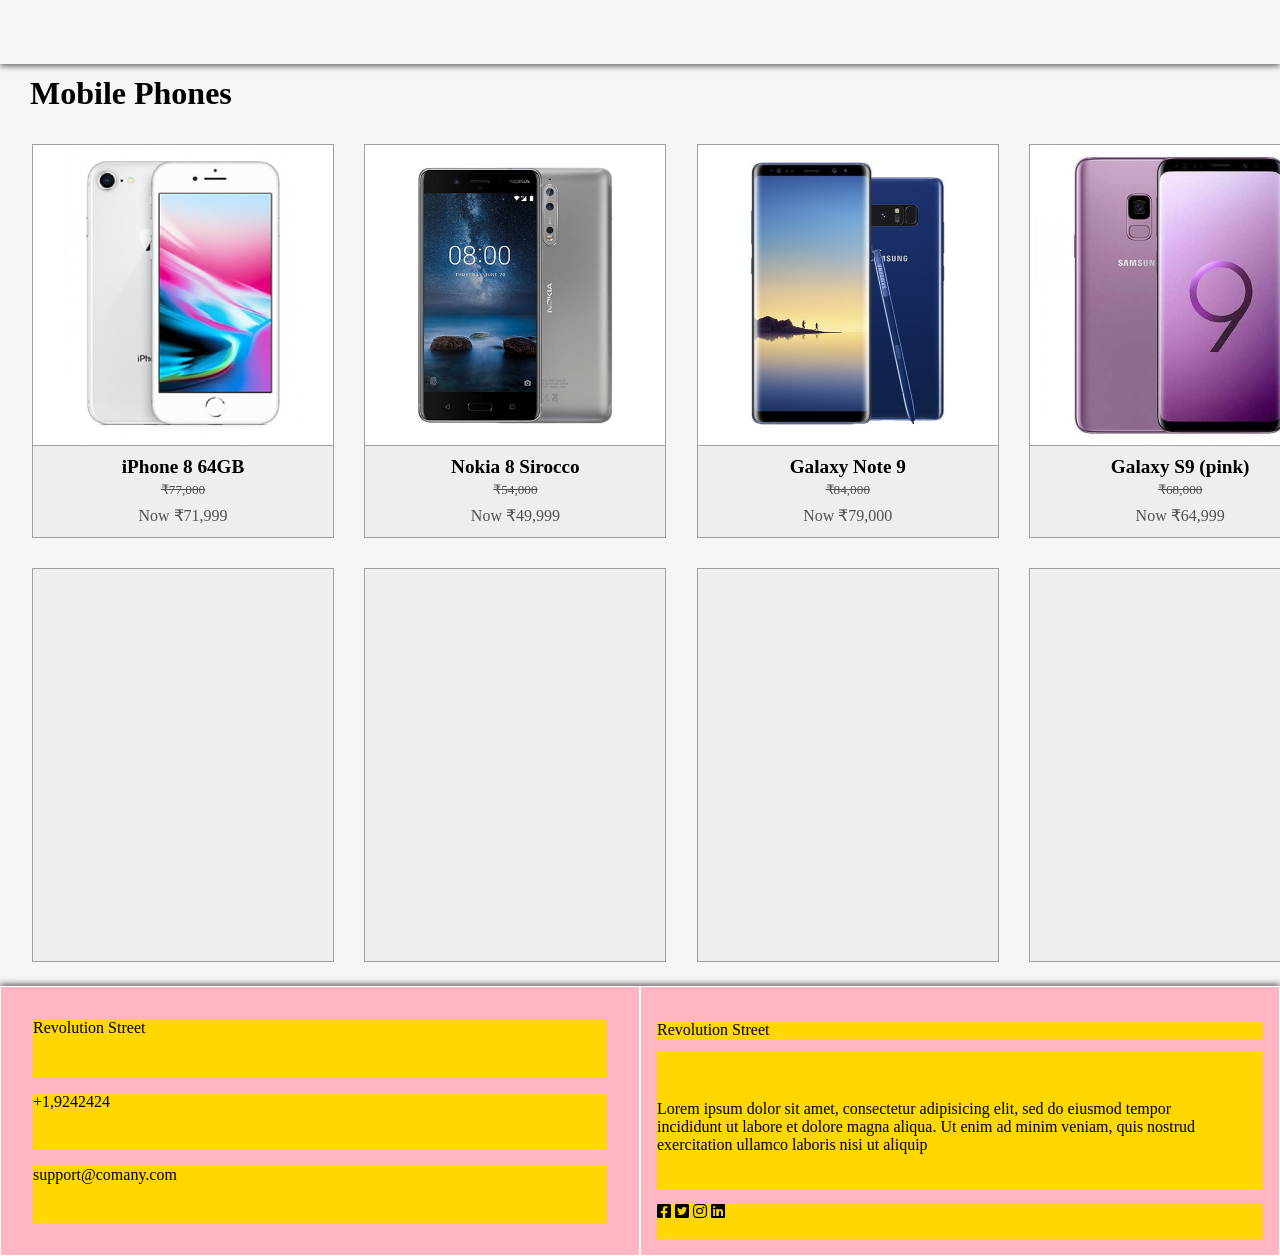
==== WebPage/index.html @ e8ae873d "task" ====
<!DOCTYPE html>
<html>
<head>
	<title>webPage</title>
	<link rel="stylesheet" type="text/css" href="style.css">
	<link rel="stylesheet" href="https://use.fontawesome.com/releases/v5.2.0/css/all.css" integrity="sha384-hWVjflwFxL6sNzntih27bfxkr27PmbbK/iSvJ+a4+0owXq79v+lsFkW54bOGbiDQ" crossorigin="anonymous">
</head>
<body>
	<header>
		<nav>
			<div class="navg"></div>
		</nav>
	</header>
	<main>
	<div class="heading"><h1>Mobile Phones</h1></div>
	<div class="boxes">
		<div class="box1">
			<div>
			<img src="img/iphone8.jpg">
			<h3>iPhone 8 64GB</h3>
			<h5><del>&#8377;77,000</del></h5>
			<p>Now &#8377;71,999</p>
			</div>
		</div>
		<div class="box2">
			<div>
			<img src="img/nokia8.jpg">
			<h3>Nokia 8 Sirocco</h3>
			<h5><del>&#8377;54,000</del></h5>
			<p>Now &#8377;49,999</p>

			</div>
		</div>
		<div class="box3">
			<div>
			<img src="img/note9.jpg">
			<h3>Galaxy Note 9</h3>
			<h5><del>&#8377;84,000</del></h5>
			<p>Now &#8377;79,000</p>
			</div>
		</div>
		<div class="box4">
			<div>
			<img src="img/s9.jpg">
			<h3>Galaxy S9 (pink)</h3>
			<h5><del>&#8377;68,000</del></h5>
			<p>Now &#8377;64,999</p>
			</div>
		</div>
		<div class="box5"></div>
		<div class="box6"></div>
		<div class="box7"></div>
		<div class="box8"></div>
	</div>

</main>
<footer>
	<div class="grid">
		<div class="Lgrid">
			<div class="address">Revolution Street</div>
			<div class="phoneNo">+1,9242424</div>
			<div class="mail">support@comany.com</div>
		</div>
		<div class="Rgrid">
			<div class="cHead">Revolution Street</div>
			<div class="cBody">Lorem ipsum dolor sit amet, consectetur adipisicing elit, sed do eiusmod
			tempor incididunt ut labore et dolore magna aliqua. Ut enim ad minim veniam,
			quis nostrud exercitation ullamco laboris nisi ut aliquip</div>
			<div class="social">
				<i class="fab fa-facebook-square"></i>
				<i class="fab fa-twitter-square"></i>
				<i class="fab fa-instagram"></i>
				<i class="fab fa-linkedin"></i>
			</div>
		</div>
	</div>
</footer>
</body>
</html>
---- WebPage/style.css ----
html{
	font-size: 16px;
}


body{
	padding: 0;
	margin: 0;
	box-sizing: border-box;
	background-color: #f5f5f5;
}


header nav div{
	width: 100%;
	height: 4rem;
	background-color: #f5f5f5;
	font-size: 1rem;
	position: fixed;
	top: 0;
	right: 0;
	z-index: 999;
	box-shadow: 0px 2px 6px #5f5f5f;

}

.heading{
	width: 1fr;
	height: 4em;
	position: relative;
	/*border-bottom: 1px solid #a0a0a0;*/
	top: 75px;
	
}

.heading > h1{
	position: relative;
	left:30px;
	margin:0;
	/*border-bottom: 1px solid #a0a0a0;*/

}

.boxes{
	position: relative;
	display: grid;
	grid-template-columns: 1fr 1fr 1fr 1fr;
	grid-gap: 1.9em;
	grid-row-gap:1.9em; 
	padding:2em;

	top: 3em;

}

.boxes > div {
	background-color: #eee;
	border: 1px solid #a0a0a0;
	width: auto;
	height: 24.5em;
	/*border-radius: 0.2em;*/

}



.boxes div div img{
	width: auto;
	height: 300px;
	position: relative;
	left:0px;
	top: 0px;
	

}

.boxes div > div{
	position: relative;
	height: 300px;
	border-bottom: 1px solid #a0a0a0;
}

.boxes div h3{
	position: relative;
	text-align: center;
	font-size: 1.2rem;
	top: -12px;
}

.boxes div h5{
	position: relative;
	top: -30px;
	text-align: center;
	color: #505050;
	font-weight: normal;
}
.boxes div p{
	color:#505050;
	position: relative;
	text-align: center;
	top: -45px;
}

.boxes div:hover{
	background-color: #ccc;
}

.grid{
	width: 100%;
	height: 270px;
	background-color: #f5f5f5;
	box-shadow: 0px -2px 6px #5f5f5f;
	position: relative;
	margin-top: 40px;
	bottom: 0px;
	display: grid;
	grid-template-columns: 1fr 1fr;
}

.grid > div{
	position: relative;
	background-color: lightpink;
	border:1px solid #fff;
	width: auto;
	display: grid;
}
.grid > .Lgrid{
	grid-template-columns: 1fr;
	grid-gap: 1rem;
	padding: 2rem;
}

.grid > .Rgrid{
	grid-template-columns: 1fr;
	grid-gap: 0.8rem;
	padding: 1rem;
}
.cHead{
	align-self: end;
}

.cBody{
	grid-row: 2/4;
	padding-right: 3rem;
	padding-top: 3rem;
}

.grid div > div{
	background-color: gold;
	position: relative;
}




@media (max-width: 320px){
	
	.boxes{
	grid-template-columns: 1fr;
	grid-gap: 0.2em;
	grid-row-gap:1em; 
	padding:1em;
    top: 3em;

}

	.heading > h1{
		font-size: 16px;
	}

	.boxes div h3{
	font-size: 0.9rem;
	top: -12px;
}
	.boxes > div {
	width: auto;
	height: 22em;
	/*border-radius: 0.2em;*/

}
	.boxes div h5{
		font-size: 11px;
	}
	.boxes div div img{
	height: 288px;
	}

	.boxes div p{
	font-size: 13px;
	top: -45px;
}
    .boxes div > div{
    	height: 288px;
    }

}
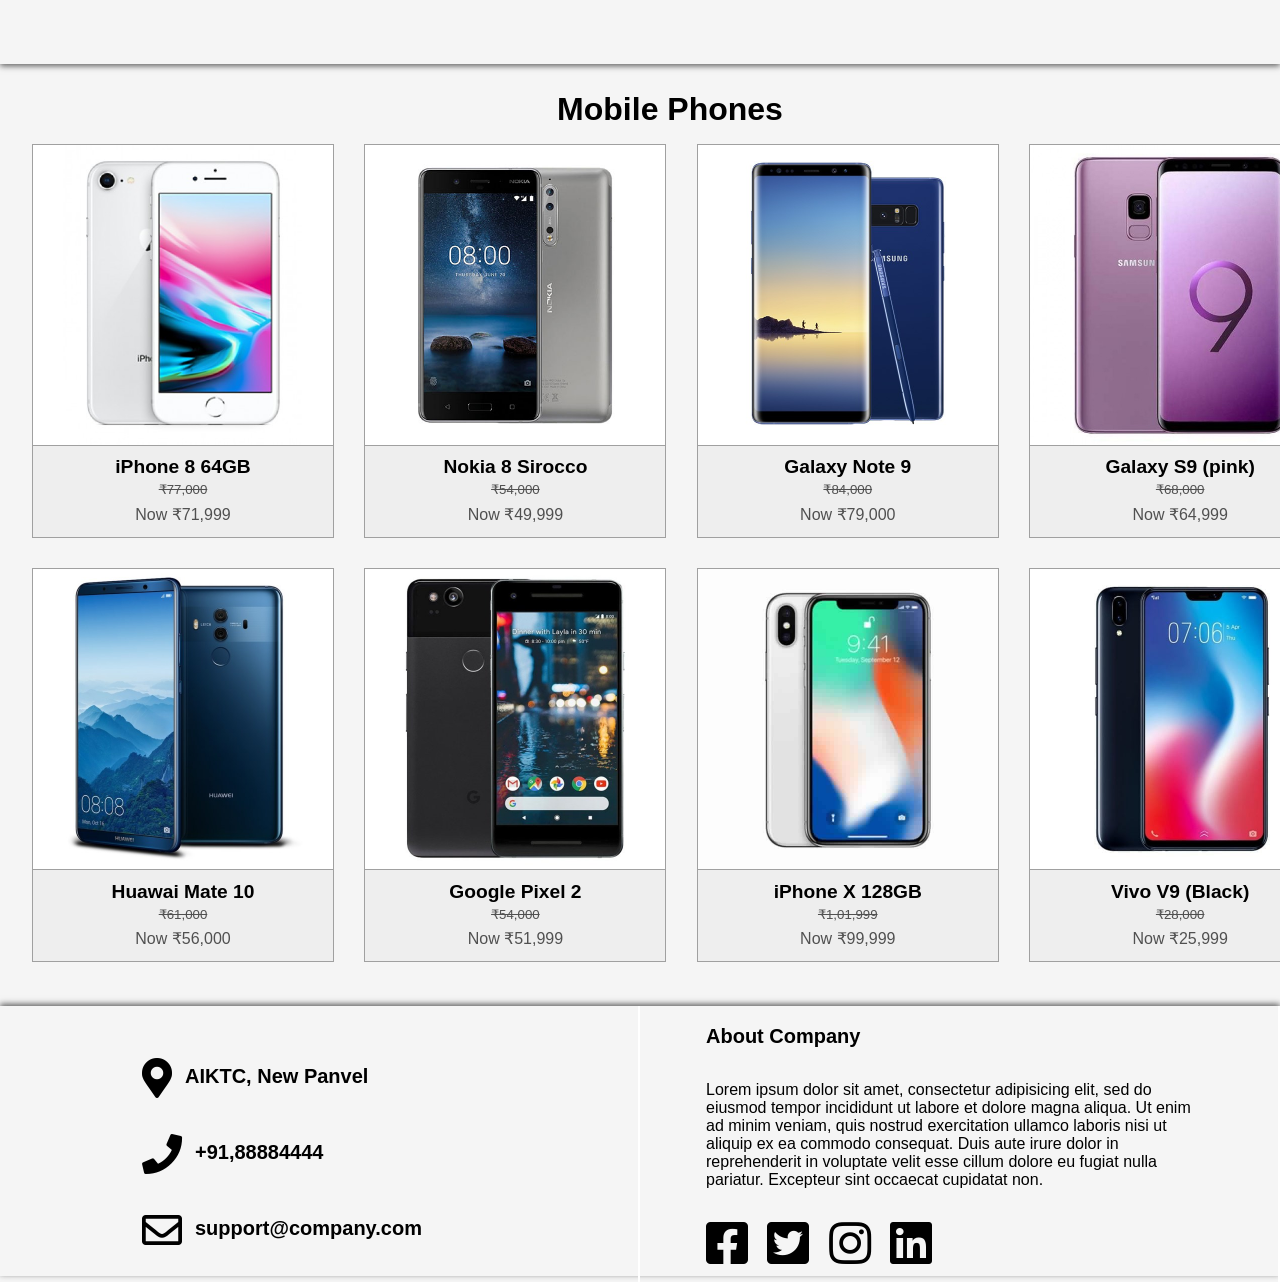
==== commit fa10f5e8: "update" ====
--- a/WebPage/index.html
+++ b/WebPage/index.html
@@ -8,7 +8,9 @@
 <body>
 	<header>
 		<nav>
-			<div class="navg"></div>
+			<div class="navg">
+				
+			</div>
 		</nav>
 	</header>
 	<main>
@@ -47,33 +49,62 @@
 			<p>Now &#8377;64,999</p>
 			</div>
 		</div>
-		<div class="box5"></div>
-		<div class="box6"></div>
-		<div class="box7"></div>
-		<div class="box8"></div>
+		<div class="box5">
+			<div>
+			<img src="img/huawaiMate10.jpg">
+			<h3>Huawai Mate 10</h3>
+			<h5><del>&#8377;61,000</del></h5>
+			<p>Now &#8377;56,000</p></div>
+		</div>
+		<div class="box6">
+			<div>
+			<img src="img/googleP2.jpg">
+			<h3>Google Pixel 2</h3>
+			<h5><del>&#8377;54,000</del></h5>
+			<p>Now &#8377;51,999</p></div>
+		</div>
+		<div class="box7">
+			<div>
+			<img src="img/iphoneX.jpg">
+			<h3>iPhone X 128GB</h3>
+			<h5><del>&#8377;1,01,999</del></h5>
+			<p>Now &#8377;99,999</p></div>
+		</div>
+		<div class="box8">
+			<div>
+			<img src="img/vivoV9.jpg">
+			<h3>Vivo V9 (Black)</h3>
+			<h5><del>&#8377;28,000</del></h5>
+			<p>Now &#8377;25,999</p></div>
+		</div>
 	</div>
 
 </main>
 <footer>
 	<div class="grid">
 		<div class="Lgrid">
-			<div class="address">Revolution Street</div>
-			<div class="phoneNo">+1,9242424</div>
-			<div class="mail">support@comany.com</div>
+			<div class="location"><i class="fas fa-map-marker-alt fa-2x"></i><span>AIKTC, New Panvel</span></div>
+			<div class="phoneNo"><i class="fas fa-phone fa-2x"></i><span>+91,88884444</span></div>
+			<div class="mail"><i class="far fa-envelope fa-2x"></i><span>support@company.com</span></div>
 		</div>
 		<div class="Rgrid">
-			<div class="cHead">Revolution Street</div>
+			<div class="cHead">About Company</div>
 			<div class="cBody">Lorem ipsum dolor sit amet, consectetur adipisicing elit, sed do eiusmod
 			tempor incididunt ut labore et dolore magna aliqua. Ut enim ad minim veniam,
-			quis nostrud exercitation ullamco laboris nisi ut aliquip</div>
+			quis nostrud exercitation ullamco laboris nisi ut aliquip ex ea commodo
+			consequat. Duis aute irure dolor in reprehenderit in voluptate velit esse
+			cillum dolore eu fugiat nulla pariatur. Excepteur sint occaecat cupidatat non.
+			</div>
 			<div class="social">
-				<i class="fab fa-facebook-square"></i>
-				<i class="fab fa-twitter-square"></i>
-				<i class="fab fa-instagram"></i>
-				<i class="fab fa-linkedin"></i>
+				<i class="fab fa-facebook-square fa-3x" style="margin-right: 15px"></i>
+				<i class="fab fa-twitter-square fa-3x" style="margin-right: 15px"></i>
+				<i class="fab fa-instagram fa-3x" style="margin-right: 15px"></i>
+				<i class="fab fa-linkedin fa-3x" ></i>
 			</div>
 		</div>
 	</div>
+
+
 </footer>
 </body>
 </html>
--- a/WebPage/style.css
+++ b/WebPage/style.css
@@ -1,4 +1,3 @@
-
 html{
 	font-size: 16px;
 }
@@ -9,6 +8,7 @@
 	margin: 0;
 	box-sizing: border-box;
 	background-color: #f5f5f5;
+	font-family: sans-serif;
 }
 
 
@@ -22,8 +22,9 @@
 	right: 0;
 	z-index: 999;
 	box-shadow: 0px 2px 6px #5f5f5f;
-
-}
+}
+
+
 
 .heading{
 	width: 1fr;
@@ -31,15 +32,15 @@
 	position: relative;
 	/*border-bottom: 1px solid #a0a0a0;*/
 	top: 75px;
-	
 }
 
 .heading > h1{
 	position: relative;
 	left:30px;
 	margin:0;
+	top: 16px;
+	text-align: center;
 	/*border-bottom: 1px solid #a0a0a0;*/
-
 }
 
 .boxes{
@@ -49,8 +50,7 @@
 	grid-gap: 1.9em;
 	grid-row-gap:1.9em; 
 	padding:2em;
-
-	top: 3em;
+    top: 3em;
 
 }
 
@@ -63,18 +63,14 @@
 
 }
 
-
-
 .boxes div div img{
 	width: auto;
 	height: 300px;
 	position: relative;
 	left:0px;
 	top: 0px;
-	
-
-}
-
+}
+ 
 .boxes div > div{
 	position: relative;
 	height: 300px;
@@ -112,7 +108,7 @@
 	background-color: #f5f5f5;
 	box-shadow: 0px -2px 6px #5f5f5f;
 	position: relative;
-	margin-top: 40px;
+	margin-top: 60px;
 	bottom: 0px;
 	display: grid;
 	grid-template-columns: 1fr 1fr;
@@ -120,15 +116,19 @@
 
 .grid > div{
 	position: relative;
-	background-color: lightpink;
-	border:1px solid #fff;
+	/*background-color: lightpink;*/
 	width: auto;
 	display: grid;
-}
+	border-right: 2px solid #fff;
+}
+
 .grid > .Lgrid{
 	grid-template-columns: 1fr;
 	grid-gap: 1rem;
 	padding: 2rem;
+	font-weight: bold;
+	font-size: 20px;
+	padding-left: 7rem
 }
 
 .grid > .Rgrid{
@@ -136,23 +136,62 @@
 	grid-gap: 0.8rem;
 	padding: 1rem;
 }
+
 .cHead{
 	align-self: end;
+	padding-left:50px;
+	font-weight: bold;
+	font-size: 20px;
+	top:15px;
 }
 
 .cBody{
 	grid-row: 2/4;
-	padding-right: 3rem;
-	padding-top: 3rem;
-}
-
-.grid div > div{
-	background-color: gold;
-	position: relative;
-}
-
-
-
+	padding-right: 50px;
+	padding-left: 50px;
+	height: 120px;
+	padding-top: 20px;
+}
+
+.social{
+	height: 45px;
+	padding-left: 50px;
+}
+
+.location{
+	position: relative;
+	/*text-align: center;*/
+	top: 0px;
+	padding-top: 20px;
+}
+
+.phoneNo{
+	position: relative;
+	/*text-align: center;*/
+	padding-top: 20px;
+}
+.mail{
+	position: relative;
+	padding-top: 20px;
+}
+
+.Lgrid i{
+	position: relative;
+	/*padding-left: 0;*/
+	margin-right: 3px;
+	left:30px;
+}
+
+div span{
+	position: relative;
+	top:-10px;
+	margin-left:40px;
+}
+
+.social{
+	position: relative;
+    float: left;
+  }
 
 @media (max-width: 320px){
 	
@@ -194,4 +233,20 @@
     	height: 288px;
     }
 
-}+    .grid{
+    	grid-template-columns: 1fr;
+    	font-size:12px;
+    }
+
+    .grid > .Lgrid{
+    	padding-left: 1rem;
+    	font-size:12px;
+
+    }
+
+    .grid > .Rgrid{
+    	height: 420px;
+    	width: 100%;
+    	}
+
+  }
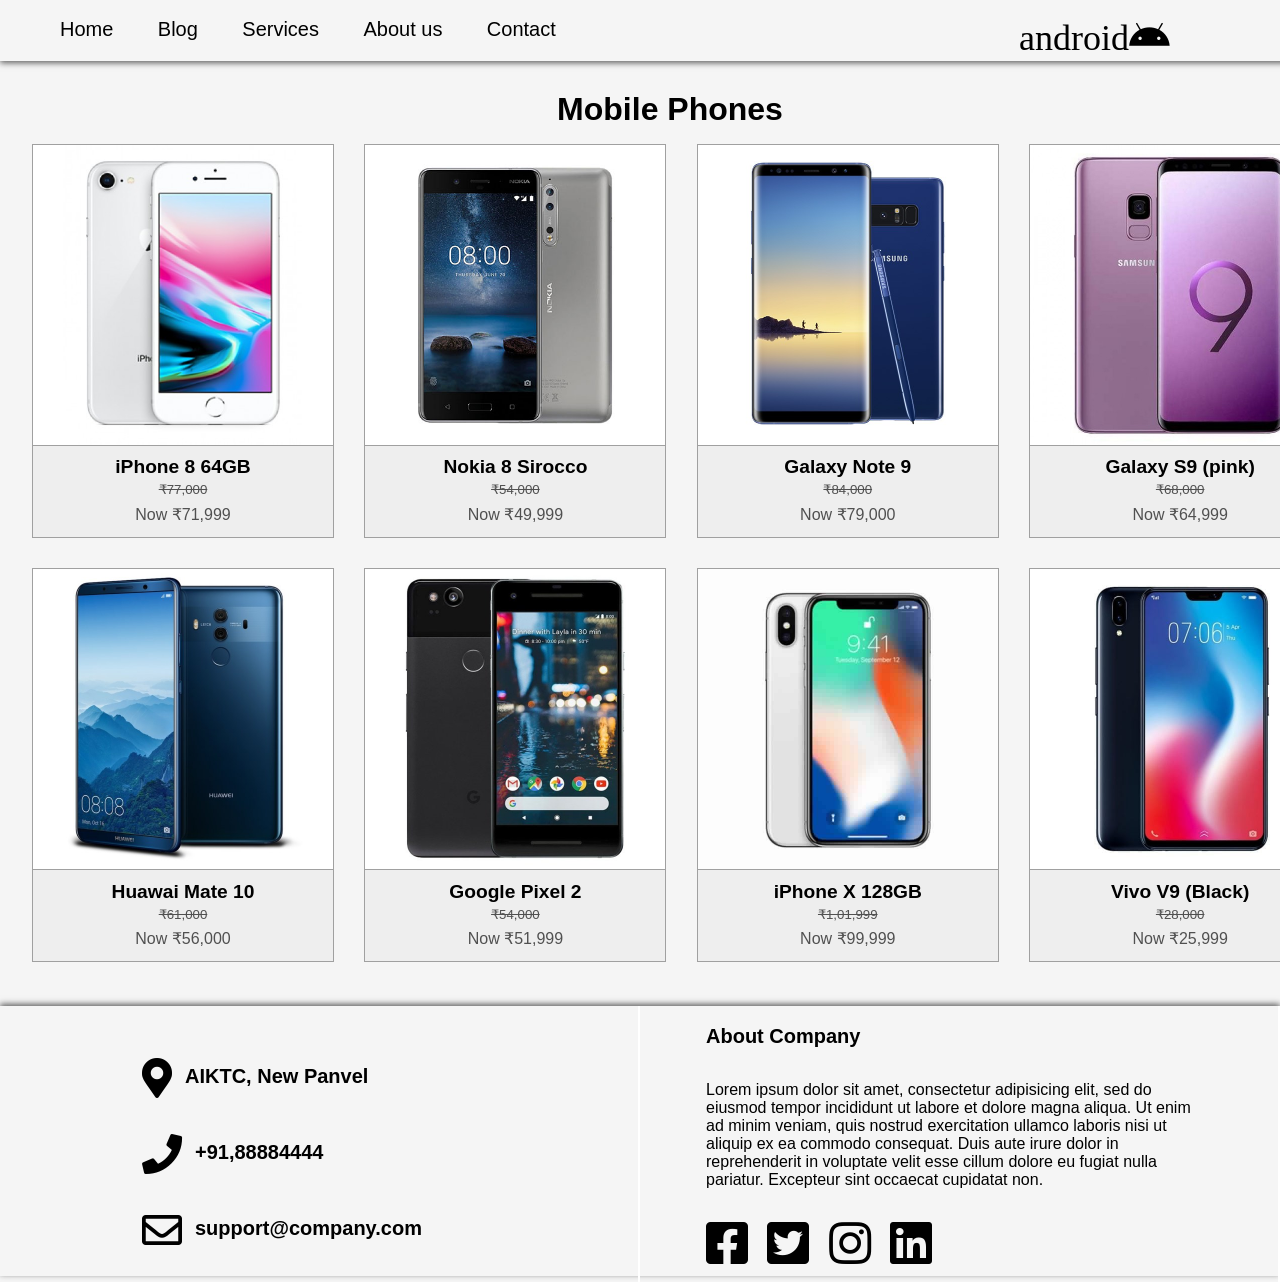
==== commit e5227937: "task complete" ====
--- a/WebPage/index.html
+++ b/WebPage/index.html
@@ -8,9 +8,14 @@
 <body>
 	<header>
 		<nav>
-			<div class="navg">
-				
-			</div>
+			<ul>
+				<li><a href="#">Home</a></li>
+				<li><a href="#">Blog</a></li>
+				<li><a href="#">Services</a></li>
+				<li><a href="#">About us</a></li>
+				<li><a href="#">Contact</a></li>
+				<li class="logo">android<i class="fab fa-android"></i></i></li>
+			</ul>
 		</nav>
 	</header>
 	<main>
--- a/WebPage/style.css
+++ b/WebPage/style.css
@@ -11,17 +11,62 @@
 	font-family: sans-serif;
 }
 
-
-header nav div{
+header ul{
+	margin: 0;
+	position: relative;
+}
+
+header nav{
+	position: fixed;
+	margin: 0;
+	padding-left: 0;
+	top: 0;
+	right: 0;
 	width: 100%;
-	height: 4rem;
+	z-index:999;
+
+}
+
+header nav ul{
+	
 	background-color: #f5f5f5;
-	font-size: 1rem;
+	height: 61px;
 	position: fixed;
 	top: 0;
-	right: 0;
-	z-index: 999;
+	width: 100%;
 	box-shadow: 0px 2px 6px #5f5f5f;
+}
+
+header nav ul li{
+	display: inline-block;
+	padding: 0;
+	text-align: center;
+	font-size:20px;
+
+}
+
+header nav ul li a{
+	text-decoration: none;
+	color: #000;
+	padding: 18px 20px;
+	display: inline-block;
+
+	}
+
+.logo {
+	float: right;
+	position: relative;
+	right: 150px;
+	top: 17px;
+	font-weight: italic;
+	font-size: 36px;
+	font-family:"";
+
+}
+
+nav ul li a:hover{
+	border-bottom: 4px solid black;
+
 }
 
 
@@ -249,4 +294,15 @@
     	width: 100%;
     	}
 
+    nav ul{
+    	display: none;
+
+   	}
+
+   	nav{
+   		width: 100%;
+   		height: 60px;
+   		background-color: #f5f5f5;
+		box-shadow: 0px 2px 6px #5f5f5f
+   	}
   }
